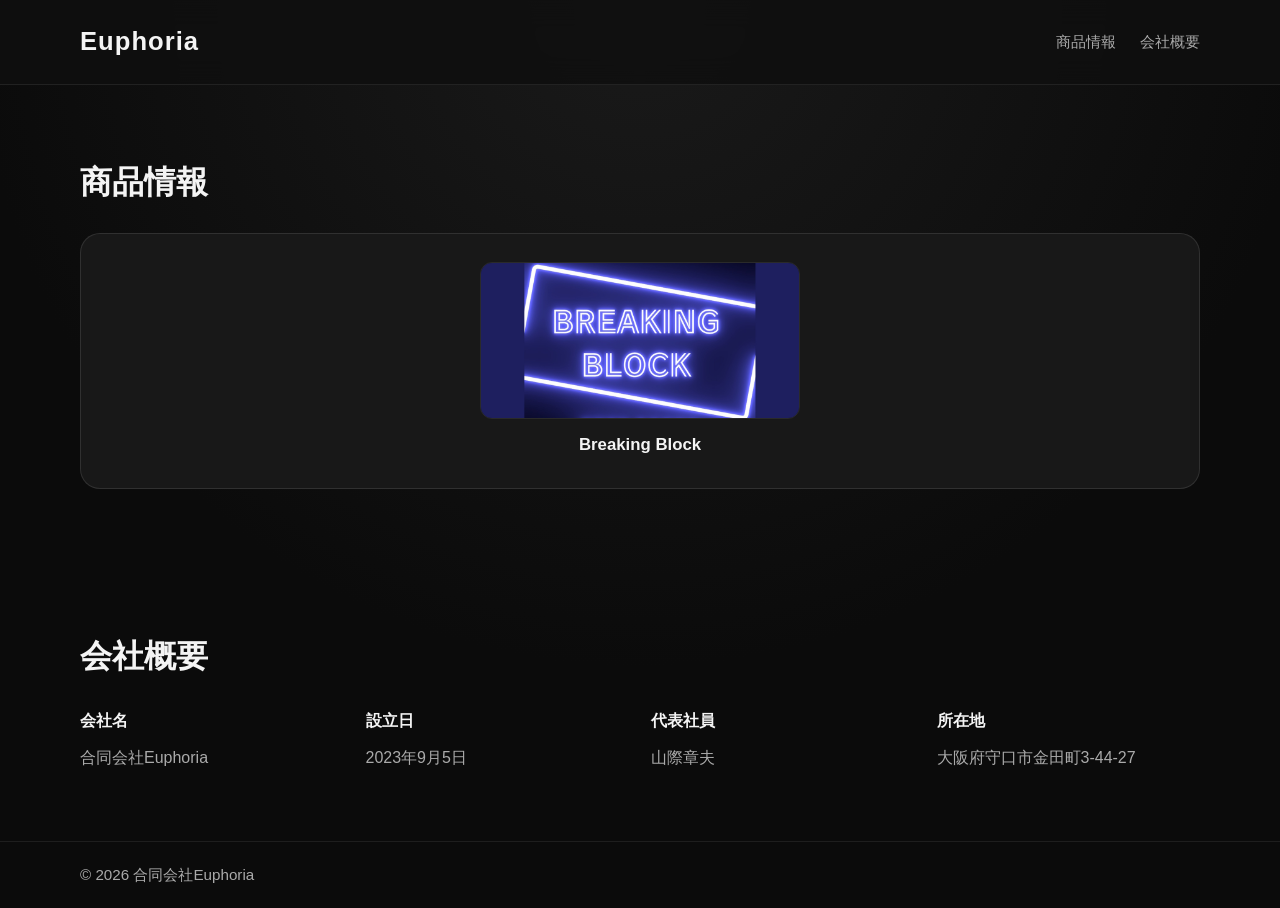
==== index.html @ dc70b663 "初回コミット euphoria の hp を簡単に作成" ====
<!DOCTYPE html>
<html lang="ja">
<head>
  <meta charset="UTF-8" />
  <meta name="viewport" content="width=device-width, initial-scale=1.0" />
  <title>Euphoria | 自社開発ソフトウェア・ゲーム公開</title>
  <link rel="stylesheet" href="styles.css" />
</head>
<body>
  <header class="site-header">
    <div class="container header-inner">
      <div class="brand">
        <div class="brand-name">Euphoria</div>
      </div>
      <nav class="site-nav">
        <a href="#products">商品情報</a>
        <a href="#about">会社概要</a>
      </nav>
    </div>
  </header>

  <main>
    <!-- Hero section removed per request -->

    <section id="products" class="section services-section">
      <div class="container">
        <h2>商品情報</h2>
        <div class="cards">
          <article class="card product-card">
            <a href="https://play.google.com/store/apps/details?id=com.euphoria.BreakingBlock&hl=ja" target="_blank" rel="noopener noreferrer">
              <img src="breakingblock.jpg" alt="Breaking Block" class="product-image" />
            </a>
            <div class="product-title">Breaking Block</div>
          </article>
        </div>
      </div>
    </section>

    <section id="about" class="section about-section">
      <div class="container">
        <h2>会社概要</h2>
        <div class="about-grid">
          <div>
            <h3>会社名</h3>
            <p>合同会社Euphoria</p>
          </div>
          <div>
            <h3>設立日</h3>
            <p>2023年9月5日</p>
          </div>
          <div>
            <h3>代表社員</h3>
            <p>山際章夫</p>
          </div>
          <div>
            <h3>所在地</h3>
            <p>大阪府守口市金田町3-44-27</p>
          </div>
        </div>
      </div>
    </section>
  </main>

  <footer class="site-footer">
    <div class="container footer-inner">
      <p>&copy; 2026 合同会社Euphoria</p>
    </div>
  </footer>
</body>
</html>
---- styles.css ----
:root {
  color-scheme: dark;
  --bg: #0f0f0f;
  --surface: #181818;
  --surface-strong: #232323;
  --text: #f4f4f4;
  --muted: #aaaaaa;
  --accent: #ffffff;
  --border: rgba(255, 255, 255, 0.1);
}

* {
  box-sizing: border-box;
}

html,
body {
  margin: 0;
  padding: 0;
  min-height: 100%;
  font-family: "Noto Sans JP", "Helvetica Neue", Arial, sans-serif;
  background: radial-gradient(circle at top, #1a1a1a 0%, #0b0b0b 60%);
  color: var(--text);
}

body {
  line-height: 1.7;
}

img {
  max-width: 100%;
  display: block;
}

/* Hide text input caret and disable accidental text selection across the site,
   while keeping links interactive. */
/* Allow text selection for copying, but keep cursor as default (no I-beam).
   Links remain interactive and show pointer cursor. */
html, body, h1, h2, h3, p, .brand-name, .card, .about-grid, .cards {
  -webkit-user-select: text;
  -moz-user-select: text;
  -ms-user-select: text;
  user-select: text;
  cursor: default;
}

/* Keep links and actionable elements showing pointer cursor */
.site-nav a,
a,
.contact-mail {
  cursor: pointer;
}

.container {
  width: min(1120px, calc(100% - 32px));
  margin: 0 auto;
}

.site-header {
  position: sticky;
  top: 0;
  z-index: 10;
  backdrop-filter: blur(14px);
  background: rgba(15, 15, 15, 0.88);
  border-bottom: 1px solid rgba(255, 255, 255, 0.08);
}

.header-inner,
.footer-inner {
  display: flex;
  align-items: center;
  justify-content: space-between;
  padding: 20px 0;
}

.brand {
  display: grid;
  gap: 6px;
}

.brand-name {
  font-size: clamp(1.5rem, 2vw, 2.2rem);
  font-weight: 700;
  letter-spacing: 0.04em;
}

.brand-tag {
  color: var(--muted);
  font-size: 0.95rem;
}

.site-nav {
  display: flex;
  align-items: center;
  gap: 24px;
}

.site-nav a {
  color: var(--muted);
  text-decoration: none;
  font-size: 0.95rem;
}

.site-nav a:hover {
  color: var(--accent);
}

.hero {
  padding: 120px 0 80px;
}

.hero-content {
  display: flex;
  justify-content: center;
}

.hero-media {
  position: relative;
  width: 100%;
  max-width: 860px;
}

.hero-image {
  width: 100%;
  display: block;
  border-radius: 24px;
  border: 1px solid rgba(255, 255, 255, 0.12);
  box-shadow: 0 32px 80px rgba(0, 0, 0, 0.28);
}

/* Product card: smaller image and title centered */
.product-card {
  display: flex;
  flex-direction: column;
  align-items: center;
  gap: 12px;
}

.product-image {
  width: 320px;
  max-width: 100%;
  border-radius: 12px;
  display: block;
  border: 1px solid rgba(255,255,255,0.08);
}

.product-title {
  color: var(--text);
  font-weight: 600;
  font-size: 1.05rem;
  text-align: center;
}

.section {
  padding: 70px 0;
}

.section h2 {
  margin: 0 0 24px;
  font-size: clamp(1.8rem, 2.5vw, 2.4rem);
}

.cards {
  display: grid;
  gap: 18px;
  grid-template-columns: repeat(auto-fit, minmax(240px, 1fr));
}

.card {
  background: var(--surface);
  border: 1px solid var(--border);
  border-radius: 20px;
  padding: 28px;
}

.card h3 {
  margin: 0 0 12px;
  font-size: 1.2rem;
}

.card p {
  margin: 0;
  color: var(--muted);
}

.about-grid {
  display: grid;
  gap: 22px;
  grid-template-columns: repeat(auto-fit, minmax(240px, 1fr));
}

.about-grid h3 {
  margin: 0 0 10px;
  font-size: 1rem;
}

.about-grid p {
  margin: 0;
  color: var(--muted);
}

.contact-section p {
  margin: 0 0 16px;
  color: var(--muted);
}

.contact-mail {
  display: inline-block;
  padding: 18px 22px;
  border-radius: 16px;
  background: rgba(255, 255, 255, 0.04);
  border: 1px solid rgba(255, 255, 255, 0.08);
  font-weight: 500;
}

.site-footer {
  border-top: 1px solid rgba(255, 255, 255, 0.08);
}

.site-footer p {
  margin: 0;
  color: var(--muted);
  font-size: 0.95rem;
}

.footer-note {
  margin-top: 10px;
  color: #b1b1b1;
  font-size: 0.85rem;
}

@media (max-width: 720px) {
  .header-inner,
  .footer-inner {
    flex-direction: column;
    align-items: flex-start;
    gap: 14px;
  }

  .site-nav {
    gap: 16px;
    flex-wrap: wrap;
  }

  .hero {
    padding: 90px 0 60px;
  }
}
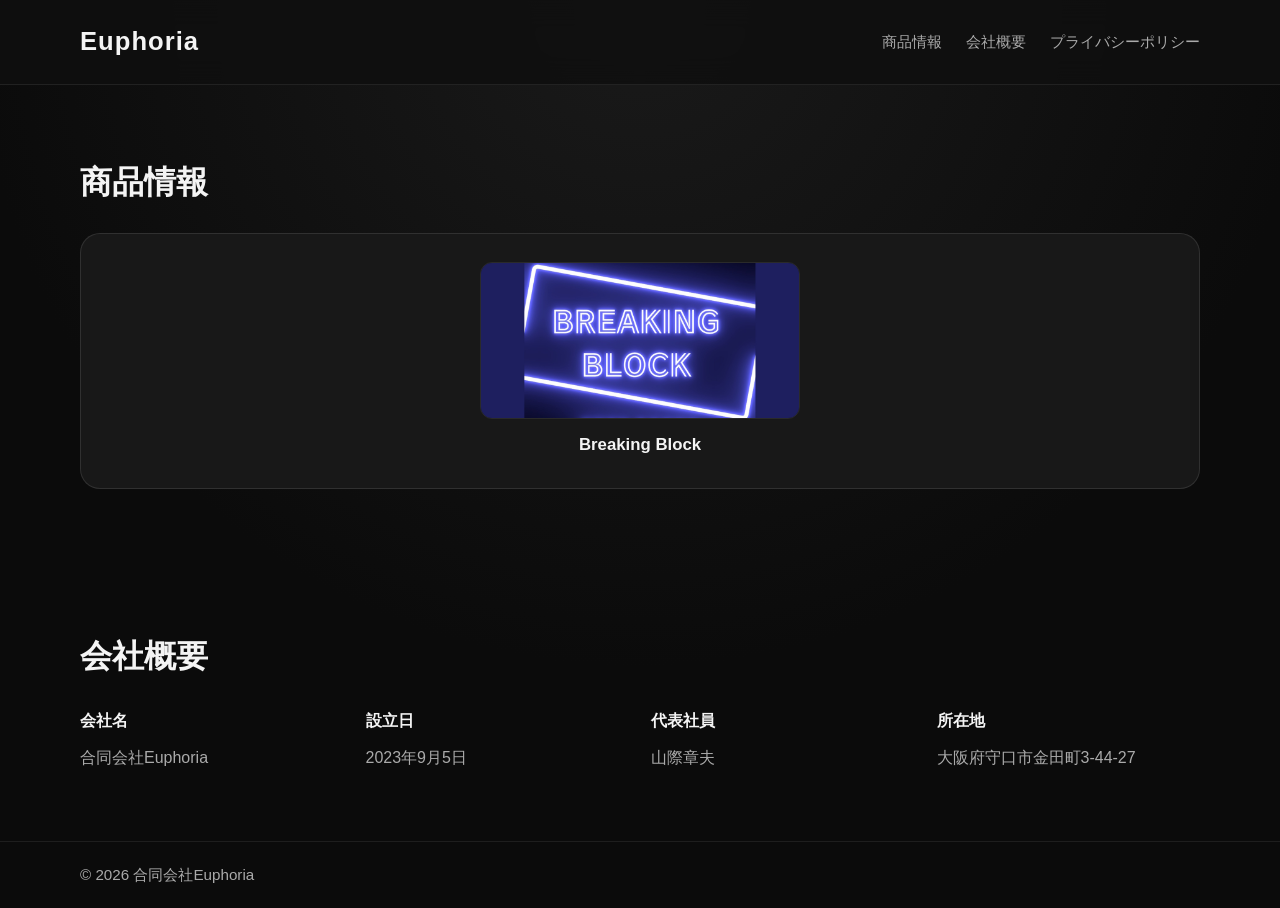
==== commit 8d9f8cca: "プライバシーポリシーページを追加 サイトのデザインに合わせたプライバシーポリシーページを作成し、ヘッダーナビからリンクできるようにした。  Co-Authored-By: Claude Sonnet " ====
--- a/index.html
+++ b/index.html
@@ -15,6 +15,7 @@
       <nav class="site-nav">
         <a href="#products">商品情報</a>
         <a href="#about">会社概要</a>
+        <a href="privacy_policy.html">プライバシーポリシー</a>
       </nav>
     </div>
   </header>
--- a/styles.css
+++ b/styles.css
@@ -213,6 +213,51 @@
   font-weight: 500;
 }
 
+.policy-content {
+  max-width: 840px;
+}
+
+.policy-content h1 {
+  font-size: clamp(1.8rem, 3vw, 2.4rem);
+  margin: 0 0 28px;
+}
+
+.policy-content h2 {
+  font-size: 1.35rem;
+  margin: 40px 0 14px;
+}
+
+.policy-content h3 {
+  font-size: 1.05rem;
+  margin: 24px 0 10px;
+  color: var(--text);
+}
+
+.policy-content p {
+  color: var(--muted);
+  margin: 0 0 16px;
+}
+
+.policy-content ul,
+.policy-content ol {
+  color: var(--muted);
+  margin: 0 0 16px;
+  padding-left: 1.4em;
+}
+
+.policy-content li {
+  margin-bottom: 6px;
+}
+
+.policy-content a {
+  color: var(--text);
+}
+
+.policy-date {
+  margin-top: 40px;
+  font-size: 0.9rem;
+}
+
 .site-footer {
   border-top: 1px solid rgba(255, 255, 255, 0.08);
 }
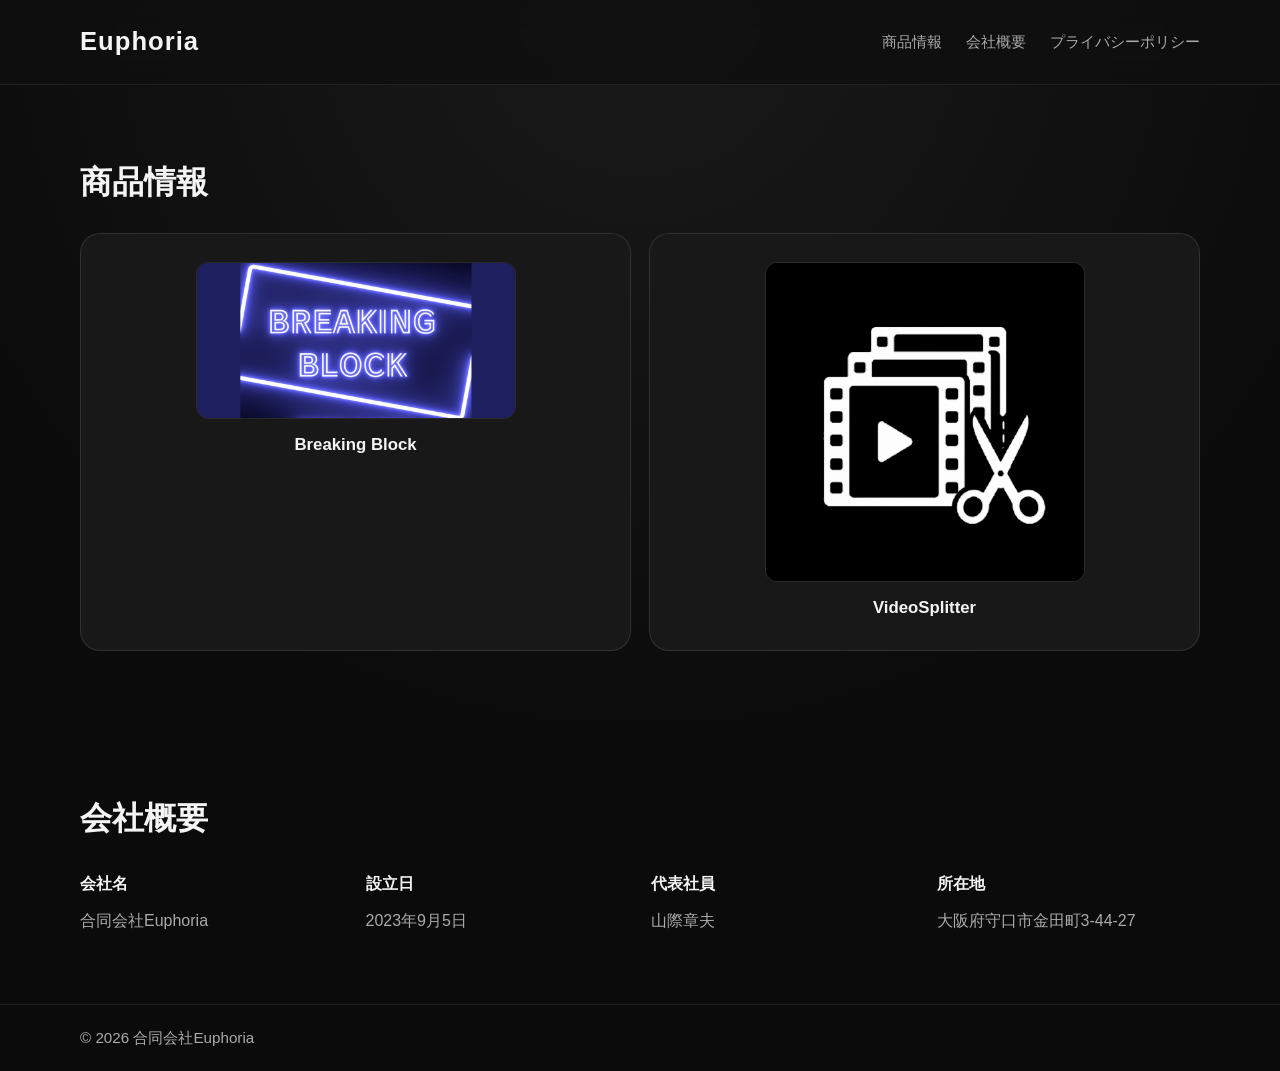
==== commit 4125ebf9: "VideoSplitterをHPに追加 商品情報セクションにVideoSplitterのカードを追加し、Play Storeへのリンクを設定した。  Co-Authored-By: Claude So" ====
--- a/index.html
+++ b/index.html
@@ -32,6 +32,12 @@
               <img src="breakingblock.jpg" alt="Breaking Block" class="product-image" />
             </a>
             <div class="product-title">Breaking Block</div>
+          </article>
+          <article class="card product-card">
+            <a href="https://play.google.com/store/apps/details?id=com.euphoria.videosplitter&hl=ja" target="_blank" rel="noopener noreferrer">
+              <img src="videosplitter.png" alt="VideoSplitter" class="product-image" />
+            </a>
+            <div class="product-title">VideoSplitter</div>
           </article>
         </div>
       </div>
